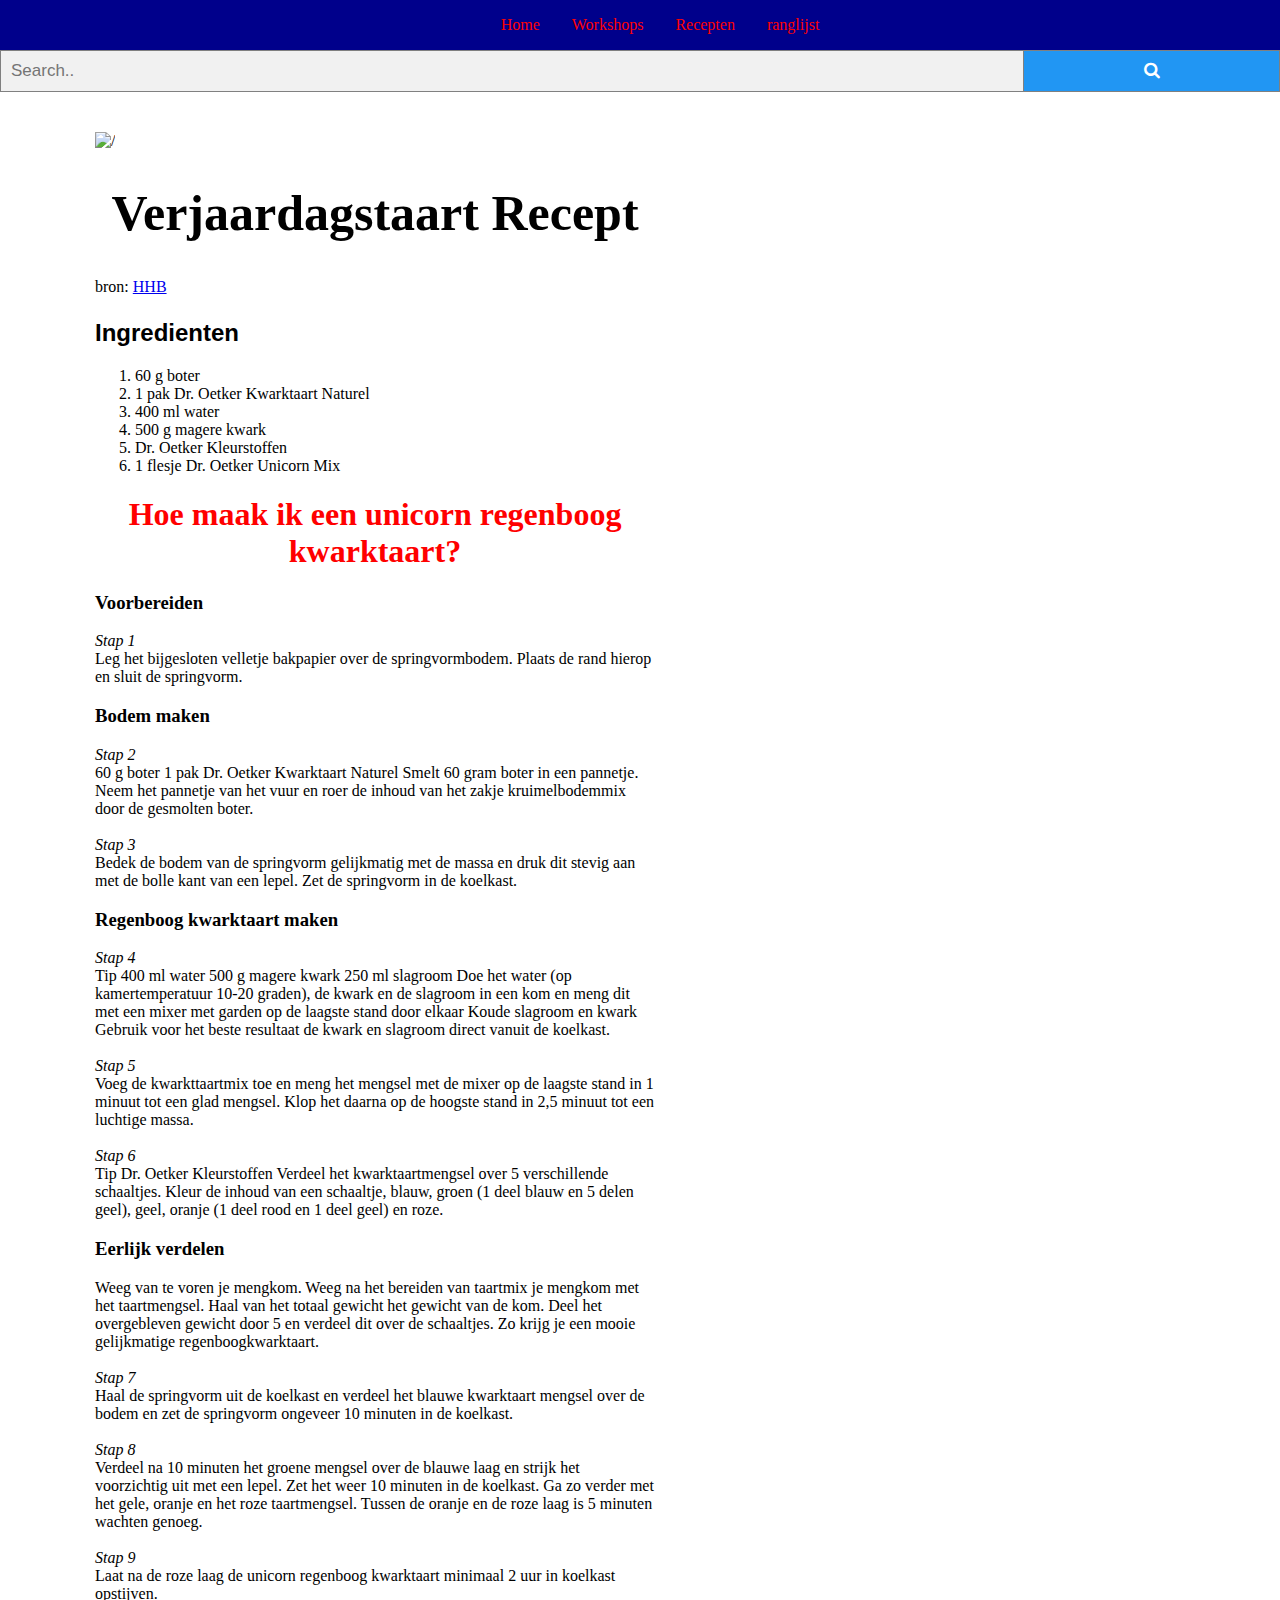
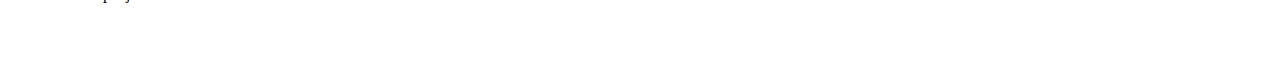
==== recepten.html @ 60754812 "Add files via upload" ====
<!DOCTYPE html>
<html lang="en">
<head>
    <meta charset="UTF-8">
    <title>Heel Holland Bakt</title>

    <link rel="stylesheet" type="text/css" href="style.css">
    <link href="https://fonts.googleapis.com/css?family=Lobster&display=swap" rel="stylesheet">

</head>
<body>


<ul class="navigation">                        <!-- menu -->
  <li><a href="index.html">Home</a></li>
  <li><a href="#">Workshops</a></li>
  <li><a href="recepten.html">Recepten</a></li>
  <li><a href="#">ranglijst</a></li>
</ul>

<!-- Load icon library -->
<link rel="stylesheet" href="https://cdnjs.cloudflare.com/ajax/libs/font-awesome/4.7.0/css/font-awesome.min.css">

<!-- The form -->
<form class="example" action="action_page.php">
  <input type="text" placeholder="Search.." name="search">
  <button type="submit"><i class="fa fa-search"></i></button>
</form>




    <section class="algemeen-section">                                                      <!-- section > article -->

        <article class="algemeen-container">
           <img src="images/taart1.jpeg" alt="/" class="algemeenimg"/>
           <h1 class="receptenheader">Verjaardagstaart Recept </h1>
           <p>bron: <a href="https://bakken.nl/recept/unicorn-regenboogkwarktaart">HHB</a></p>
        </article>

       <h2> Ingredienten</h2>
        <p>
         <ol class="receptenlist">
         <li>60 g boter </li>
         <li>1 pak Dr. Oetker Kwarktaart Naturel</li>
         <li>400 ml water </li>
         <li>500 g magere kwark </li>
         <li>Dr. Oetker Kleurstoffen </li>
         <li>1 flesje Dr. Oetker Unicorn Mix </li>

         </ol>
        </p>

        <p>
            <h1>Hoe maak ik een unicorn regenboog kwarktaart?</h1>
<h3>Voorbereiden</h3>
<em>Stap 1</em><br>
Leg het bijgesloten velletje bakpapier over de springvormbodem. Plaats de rand hierop en sluit de springvorm.

<h3>Bodem maken</h3>
<em>Stap 2</em> <br>
60 g boter

1 pak Dr. Oetker Kwarktaart Naturel

Smelt 60 gram boter in een pannetje. Neem het pannetje van het vuur en roer de inhoud van het zakje kruimelbodemmix door de gesmolten boter. <br>
<br>

<em>Stap 3</em> <br>
Bedek de bodem van de springvorm gelijkmatig met de massa en druk dit stevig aan met de bolle kant van een lepel. Zet de springvorm in de koelkast.

<h3>Regenboog kwarktaart maken</h3>
<em>Stap 4</em> <br>
Tip
400 ml water

500 g magere kwark

250 ml slagroom

Doe het water (op kamertemperatuur 10-20 graden), de kwark en de slagroom in een kom en meng dit met een mixer met garden op de laagste stand door elkaar

Koude slagroom en kwark
Gebruik voor het beste resultaat de kwark en slagroom direct vanuit de koelkast. <br>
<br>

<em>Stap 5</em> <br>
Voeg de kwarkttaartmix toe en meng het mengsel met de mixer op de laagste stand in 1 minuut tot een glad mengsel. Klop het daarna op de hoogste stand in 2,5 minuut tot een luchtige massa. <br>
<br>

<em>Stap 6</em> <br>
Tip
Dr. Oetker Kleurstoffen

Verdeel het kwarktaartmengsel over 5 verschillende schaaltjes. Kleur de inhoud van een schaaltje, blauw, groen (1 deel blauw en 5 delen geel), geel, oranje (1 deel rood en 1 deel geel) en roze.

<h3>Eerlijk verdelen</h3>
Weeg van te voren je mengkom. Weeg na het bereiden van taartmix je mengkom met het taartmengsel. Haal van het totaal gewicht het gewicht van de kom. Deel het overgebleven gewicht door 5 en verdeel dit over de schaaltjes. Zo krijg je een mooie gelijkmatige regenboogkwarktaart. <br>
<br>

<em>Stap 7</em> <br>
Haal de springvorm uit de koelkast en verdeel het blauwe kwarktaart mengsel over de bodem en zet de springvorm ongeveer 10 minuten in de koelkast. <br>
<br>


<em>Stap 8</em> <br>
Verdeel na 10 minuten het groene mengsel over de blauwe laag en strijk het voorzichtig uit met een lepel. Zet het weer 10 minuten in de koelkast. Ga zo verder met het gele, oranje en het roze taartmengsel. Tussen de oranje en de roze laag is 5 minuten wachten genoeg. <br>
<br>

<em>Stap 9</em><br>
Laat na de roze laag de unicorn regenboog kwarktaart minimaal 2 uur in koelkast opstijven.
        </p>

        <article class="algemeen-container">


            <p> </p>



    </body>
---- style.css ----
body {
    background-image: url("/Website/images/Achtergrondplaat.jpg");
}



* {
  box-sizing: border-box;
}

/* Style the search field */
form.example input[type=text] {
  padding: 10px;
  font-size: 17px;
  border: 1px solid grey;
  float: left;
  width: 80%;
  background: #f1f1f1;
}

/* Style the submit button */
form.example button {
  float: left;
  width: 20%;
  padding: 10px;
  background: #2196F3;
  color: white;
  font-size: 17px;
  border: 1px solid grey;
  border-left: none; /* Prevent double borders */
  cursor: pointer;
}

form.example button:hover {
  background: #0b7dda;
}

/* Clear floats */
form.example::after {
  content: "";
  clear: both;
  display: table;
}

/*--------------------------------------- */


.receptenheader {
    font-size: 50px;
    color: BLack;
    text-align: center
}

.titel {
    font-size: 40px;
    text-align: center;
    color: blue;
    background: white;
    font-family: 'Lobster', cursive;

}

.red {
    color: red;
}

.white {
    color: darkgray
}

.blue {
    color: blue;
}
.hi {
    background-color: white;
        font-family: 'Lobster', cursive;
    color: red;


}

body {
  margin:0px;
  padding:0px;

}

.intro {
    font-size: 40px;
    text-align: center;
    background:white;
    font-family: 'Oswald', sans-serif;


}

.navigation {
  list-style: none;
  margin: 0;

  background: lightgrey;

  display: -webkit-box;
  display: -moz-box;
  display: -ms-flexbox;
  display: -webkit-flex;
  display: flex;

  -webkit-flex-flow: row wrap;
  justify-content: center;

    background-color:darkblue;          /* achtergrond kleur van navigatie */
    font-family: 'Indie Flower', cursive;


}

.navigation a {
  text-decoration: none;
  display: block;
  padding: 1em;
  color: red;
}

.navigation a:hover {
  background: red ;
  color: white;
  -webkit-transition: all 0.3s ease-in-out;
  -moz-transition: all 0.3s ease-in-out;
  -o-transition: all 0.3s ease-in-out;
  -ms-transition: all 0.3s ease-in-out;
  transition: all 0.3s ease-in-out
}

h1 {
    color: red;
    text-align: center;
}

.introductie {
    text-align: center;
    font-size: 40px;
    color: blue;
    background-color: white;
    font-family: sans-serif;

}


li a:hover {
    color:red;
    -webkit-transition: all 0.3s ease-in-out;     /* chome, safari, opera, IOS */
    -moz-transition:all 0.3s ease-in-out;         /* Firefox */
    -o-transition:all 0.3s ease-in-out;           /* oudere versies */
    -ms-transition: all 0.3s ease-in-out;         /* explorer, edge */
}

index.html {
    background-image: url("../images/Achtergrondplaat.jpg") no-repeat center center fixed;   /* geen herhaling, centeren width, centeren height, vaste positie */
    -webkit-background-size: cover;
    -moz-background-size: cover;
    -o-background-size: cover;
    background-size: cover;
}



.logo {
    position:fixed;                     /* positie is fixed op de onderstaande hoogstes/breedtes */
    bottom:0px;
    left:0px;
    font-size:10px;
    padding:0px 0px 40px 40px;

}

/* ----------------- Taarten ---------------- */

.flex-container-taarten {
  display: flex;                 /* voor het maken van een reponsive site */
  flex-wrap:wrap;                /* verdeeld over meerdere rij */
  justify-content: center;       /* zal altijd gecentreerd zijn op de pagina */
}

.flex-container-taarten > section {    /* opmaak van de section */
  background-color: #f1f1f1;
  width:400px;
  height:500px;
  margin: 10px;
  text-align: center;
}

.flex-container-taarten img {           /* opmaak van de image */
    width:400px;
    height:500px;
    display:block;
}

                                        /* text hover */

.taarten-container {
  position: relative;
  margin:30px;
}

.taarten-container .overlay {           /* overlay effect */
  position: absolute;
  top: 0;
  bottom: 0;
  left: 0;
  right: 0;
  height: 100%;
  width: 100%;
  opacity: 0;
  transition: .5s ease-in-out;
  background-color: black;
}

.taarten-container:hover .overlay {     /* overlay effect*/
  opacity: 0.8;
}

.taarten-container .text {              /* text positie kleur, font en dat het op elke browser laad */
  color: white;
  font-size: 20px;
  position: absolute;
  top: 50%;
  left: 50%;
  -webkit-transform: translate(-50%, -50%);
  -ms-transform: translate(-50%, -50%);
  transform: translate(-50%, -50%);
  text-align: center;
  font-family: "Arial Black", Gadget, sans-serif;
}


.algemeen-section, .algemeen-section {
  margin-left:55px;
  width:50%;
  background-color:white;
  padding:40px;

}

h2 {
  font-family: "Arial Black", Gadget, sans-serif;          /* fonts */
}

strong {
    font-family: "Arial Black", Gadget, sans-serif;
}


/* ----------------- interview ---------------- */


.algemeen-section p {                                     /* hoogte tussen lijnen */
  line-height: 1.5;
}

.algemeenimg  {                                           /* breedte interview img */
  width:100%;
  display; flex;
  justify-content: center;
}


/*
@media all and (max-width: 800px) {
  .navigation {
    justify-content: space-around;
  }
}

@media all and (max-width: 600px) {
  .navigation {
    -webkit-flex-flow: column wrap;
    flex-flow: column wrap;
    padding: 0;
  }

  .navigation a {
    text-align: center;
    padding: 10px;
    border-top: 1px solid rgba(255,255,255,0.3);
    border-bottom: 1px solid rgba(0,0,0,0.1);
  }


  .navigation li:last-of-type a {
    border-bottom: none;
  }
}

*/
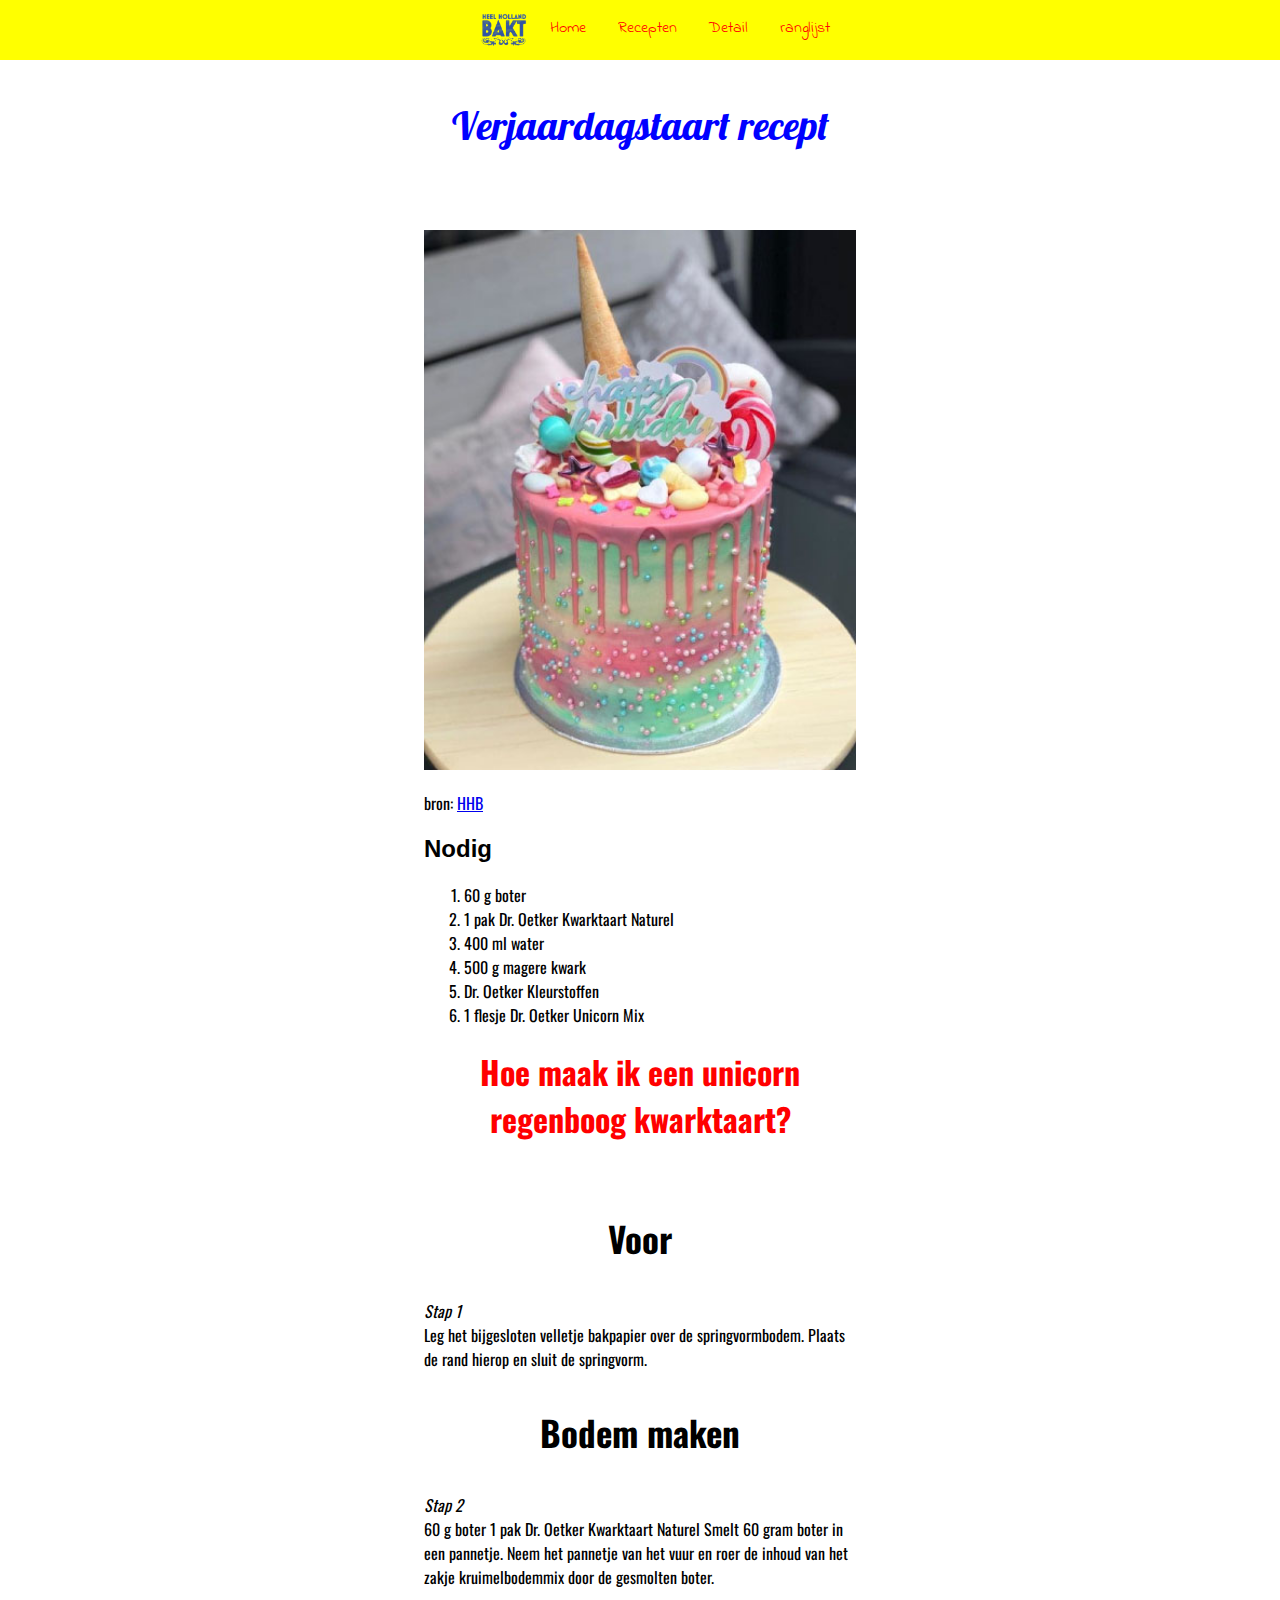
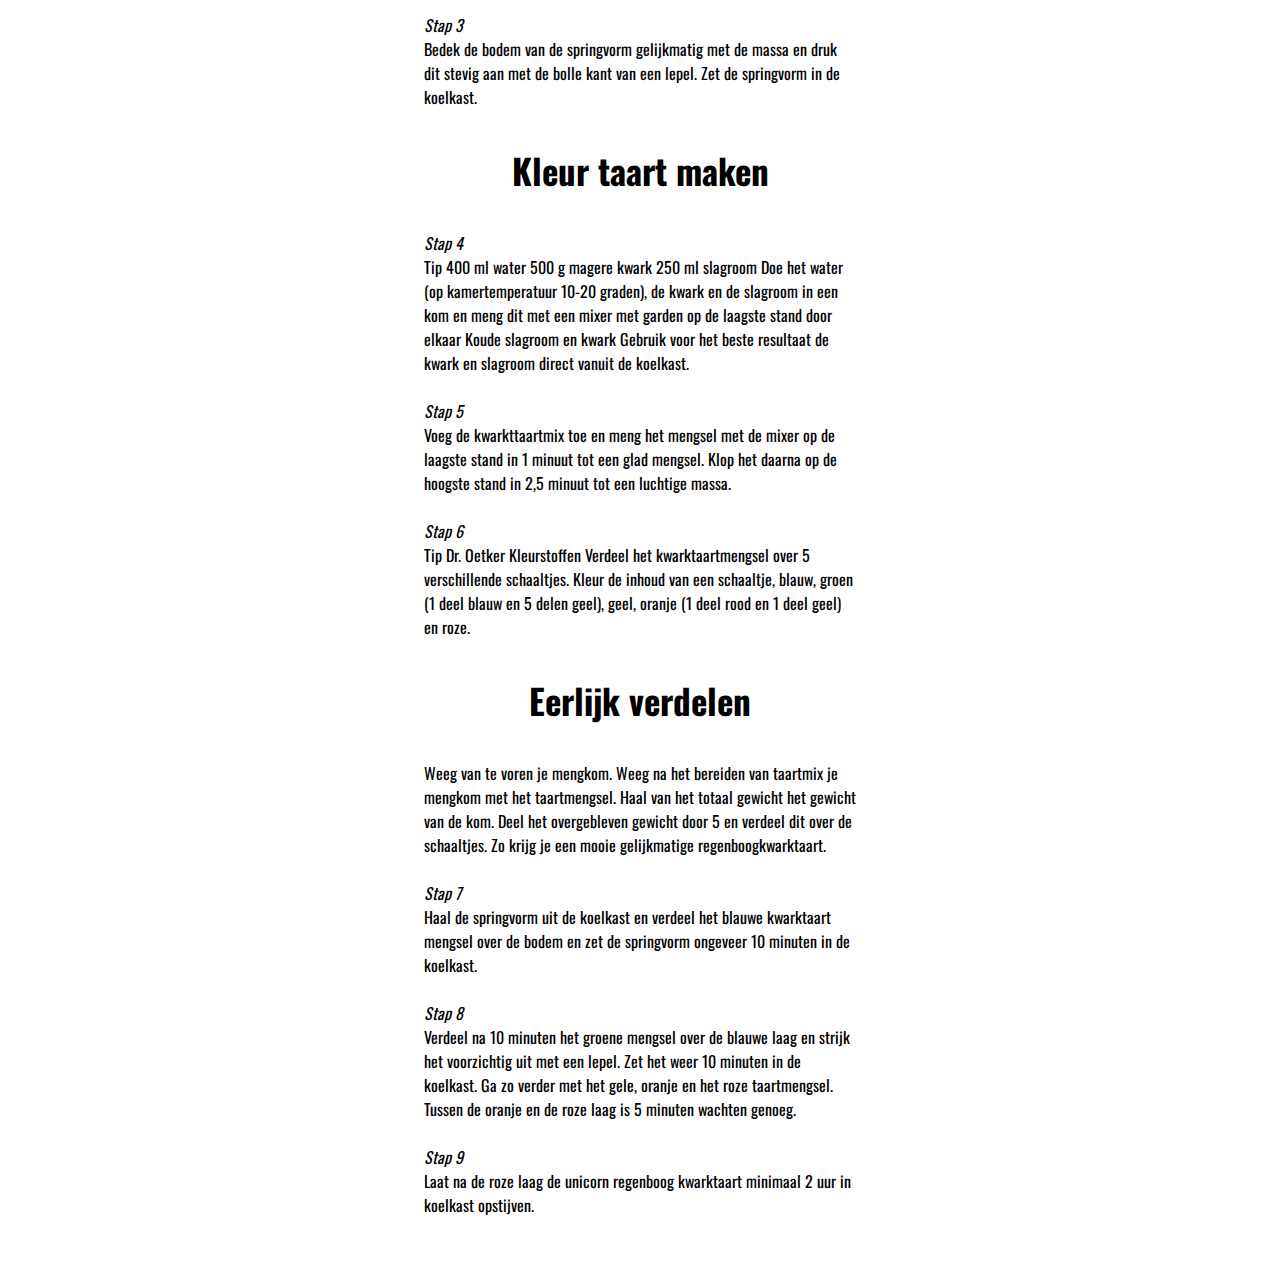
==== commit 28289be3: "Add files via upload" ====
--- a/recepten.html
+++ b/recepten.html
@@ -1,121 +1,116 @@
 <!DOCTYPE html>
 <html lang="en">
+
 <head>
     <meta charset="UTF-8">
     <title>Heel Holland Bakt</title>
 
+
     <link rel="stylesheet" type="text/css" href="style.css">
     <link href="https://fonts.googleapis.com/css?family=Lobster&display=swap" rel="stylesheet">
+    <link href="https://fonts.googleapis.com/css?family=Indie+Flower&display=swap" rel="stylesheet">
+    <link href="https://fonts.googleapis.com/css?family=Oswald&display=swap" rel="stylesheet">
 
 </head>
+
 <body>
 
 
-<ul class="navigation">                        <!-- menu -->
-  <li><a href="index.html">Home</a></li>
-  <li><a href="#">Workshops</a></li>
-  <li><a href="recepten.html">Recepten</a></li>
-  <li><a href="#">ranglijst</a></li>
-</ul>
+    <ul class="navigation">
+        <!-- menu -->
+        <img class="logoheader" src="images/hhblogo.png" height="60" alt="" />
+        <li><a href="index.html">Home</a></li>
+        <li><a href="workshop.html">Recepten</a></li>
+        <li><a href="recepten.html">Detail</a></li>
+        <li><a href="#">ranglijst</a></li>
+    </ul>
 
-<!-- Load icon library -->
-<link rel="stylesheet" href="https://cdnjs.cloudflare.com/ajax/libs/font-awesome/4.7.0/css/font-awesome.min.css">
 
-<!-- The form -->
-<form class="example" action="action_page.php">
-  <input type="text" placeholder="Search.." name="search">
-  <button type="submit"><i class="fa fa-search"></i></button>
-</form>
+    <p class="titel"> Verjaardagstaart recept </p>
 
 
 
-
-    <section class="algemeen-section">                                                      <!-- section > article -->
+    <section class="algemeen-section">
+        <!-- section > article -->
 
         <article class="algemeen-container">
-           <img src="images/taart1.jpeg" alt="/" class="algemeenimg"/>
-           <h1 class="receptenheader">Verjaardagstaart Recept </h1>
-           <p>bron: <a href="https://bakken.nl/recept/unicorn-regenboogkwarktaart">HHB</a></p>
+            <div>
+                <img src="images/taart1.jpeg" alt="/" class="algemeenimg" />
+            </div>
+            <p>bron: <a href="https://bakken.nl/recept/unicorn-regenboogkwarktaart">HHB</a></p>
         </article>
 
-       <h2> Ingredienten</h2>
-        <p>
-         <ol class="receptenlist">
-         <li>60 g boter </li>
-         <li>1 pak Dr. Oetker Kwarktaart Naturel</li>
-         <li>400 ml water </li>
-         <li>500 g magere kwark </li>
-         <li>Dr. Oetker Kleurstoffen </li>
-         <li>1 flesje Dr. Oetker Unicorn Mix </li>
+        <h2> Nodig </h2>
+        <ol class="receptenlist">
+            <li>60 g boter </li>
+            <li>1 pak Dr. Oetker Kwarktaart Naturel</li>
+            <li>400 ml water </li>
+            <li>500 g magere kwark </li>
+            <li>Dr. Oetker Kleurstoffen </li>
+            <li>1 flesje Dr. Oetker Unicorn Mix </li>
 
-         </ol>
-        </p>
-
-        <p>
-            <h1>Hoe maak ik een unicorn regenboog kwarktaart?</h1>
-<h3>Voorbereiden</h3>
-<em>Stap 1</em><br>
-Leg het bijgesloten velletje bakpapier over de springvormbodem. Plaats de rand hierop en sluit de springvorm.
-
-<h3>Bodem maken</h3>
-<em>Stap 2</em> <br>
-60 g boter
-
-1 pak Dr. Oetker Kwarktaart Naturel
-
-Smelt 60 gram boter in een pannetje. Neem het pannetje van het vuur en roer de inhoud van het zakje kruimelbodemmix door de gesmolten boter. <br>
-<br>
-
-<em>Stap 3</em> <br>
-Bedek de bodem van de springvorm gelijkmatig met de massa en druk dit stevig aan met de bolle kant van een lepel. Zet de springvorm in de koelkast.
-
-<h3>Regenboog kwarktaart maken</h3>
-<em>Stap 4</em> <br>
-Tip
-400 ml water
-
-500 g magere kwark
-
-250 ml slagroom
-
-Doe het water (op kamertemperatuur 10-20 graden), de kwark en de slagroom in een kom en meng dit met een mixer met garden op de laagste stand door elkaar
-
-Koude slagroom en kwark
-Gebruik voor het beste resultaat de kwark en slagroom direct vanuit de koelkast. <br>
-<br>
-
-<em>Stap 5</em> <br>
-Voeg de kwarkttaartmix toe en meng het mengsel met de mixer op de laagste stand in 1 minuut tot een glad mengsel. Klop het daarna op de hoogste stand in 2,5 minuut tot een luchtige massa. <br>
-<br>
-
-<em>Stap 6</em> <br>
-Tip
-Dr. Oetker Kleurstoffen
-
-Verdeel het kwarktaartmengsel over 5 verschillende schaaltjes. Kleur de inhoud van een schaaltje, blauw, groen (1 deel blauw en 5 delen geel), geel, oranje (1 deel rood en 1 deel geel) en roze.
-
-<h3>Eerlijk verdelen</h3>
-Weeg van te voren je mengkom. Weeg na het bereiden van taartmix je mengkom met het taartmengsel. Haal van het totaal gewicht het gewicht van de kom. Deel het overgebleven gewicht door 5 en verdeel dit over de schaaltjes. Zo krijg je een mooie gelijkmatige regenboogkwarktaart. <br>
-<br>
-
-<em>Stap 7</em> <br>
-Haal de springvorm uit de koelkast en verdeel het blauwe kwarktaart mengsel over de bodem en zet de springvorm ongeveer 10 minuten in de koelkast. <br>
-<br>
+        </ol>
 
 
-<em>Stap 8</em> <br>
-Verdeel na 10 minuten het groene mengsel over de blauwe laag en strijk het voorzichtig uit met een lepel. Zet het weer 10 minuten in de koelkast. Ga zo verder met het gele, oranje en het roze taartmengsel. Tussen de oranje en de roze laag is 5 minuten wachten genoeg. <br>
-<br>
+        <h1>Hoe maak ik een unicorn regenboog kwarktaart?</h1>
+        <h3>Voor</h3>
+        <em>Stap 1</em><br>
+        Leg het bijgesloten velletje bakpapier over de springvormbodem. Plaats de rand hierop en sluit de springvorm.
 
-<em>Stap 9</em><br>
-Laat na de roze laag de unicorn regenboog kwarktaart minimaal 2 uur in koelkast opstijven.
-        </p>
+        <h3>Bodem maken</h3>
+        <em>Stap 2</em> <br>
+        60 g boter
 
-        <article class="algemeen-container">
+        1 pak Dr. Oetker Kwarktaart Naturel
+
+        Smelt 60 gram boter in een pannetje. Neem het pannetje van het vuur en roer de inhoud van het zakje kruimelbodemmix door de gesmolten boter. <br>
+        <br>
+
+        <em>Stap 3</em> <br>
+        Bedek de bodem van de springvorm gelijkmatig met de massa en druk dit stevig aan met de bolle kant van een lepel. Zet de springvorm in de koelkast.
+
+        <h3>Kleur taart maken</h3>
+        <em>Stap 4</em> <br>
+        Tip
+        400 ml water
+
+        500 g magere kwark
+
+        250 ml slagroom
+
+        Doe het water (op kamertemperatuur 10-20 graden), de kwark en de slagroom in een kom en meng dit met een mixer met garden op de laagste stand door elkaar
+
+        Koude slagroom en kwark
+        Gebruik voor het beste resultaat de kwark en slagroom direct vanuit de koelkast. <br>
+        <br>
+
+        <em>Stap 5</em> <br>
+        Voeg de kwarkttaartmix toe en meng het mengsel met de mixer op de laagste stand in 1 minuut tot een glad mengsel. Klop het daarna op de hoogste stand in 2,5 minuut tot een luchtige massa. <br>
+        <br>
+
+        <em>Stap 6</em> <br>
+        Tip
+        Dr. Oetker Kleurstoffen
+
+        Verdeel het kwarktaartmengsel over 5 verschillende schaaltjes. Kleur de inhoud van een schaaltje, blauw, groen (1 deel blauw en 5 delen geel), geel, oranje (1 deel rood en 1 deel geel) en roze.
+
+        <h3>Eerlijk verdelen</h3>
+        Weeg van te voren je mengkom. Weeg na het bereiden van taartmix je mengkom met het taartmengsel. Haal van het totaal gewicht het gewicht van de kom. Deel het overgebleven gewicht door 5 en verdeel dit over de schaaltjes. Zo krijg je een mooie gelijkmatige regenboogkwarktaart. <br>
+        <br>
+
+        <em>Stap 7</em> <br>
+        Haal de springvorm uit de koelkast en verdeel het blauwe kwarktaart mengsel over de bodem en zet de springvorm ongeveer 10 minuten in de koelkast. <br>
+        <br>
 
 
-            <p> </p>
+        <em>Stap 8</em> <br>
+        Verdeel na 10 minuten het groene mengsel over de blauwe laag en strijk het voorzichtig uit met een lepel. Zet het weer 10 minuten in de koelkast. Ga zo verder met het gele, oranje en het roze taartmengsel. Tussen de oranje en de roze laag is 5 minuten wachten genoeg. <br>
+        <br>
+
+        <em>Stap 9</em><br>
+        Laat na de roze laag de unicorn regenboog kwarktaart minimaal 2 uur in koelkast opstijven.
 
 
+            </section>
 
     </body>
--- a/style.css
+++ b/style.css
@@ -1,55 +1,22 @@
-body {
+/*--------------------------------------- bovenkant pagina en opmaak */
+
+body
+
+/*:hover */
+    {
     background-image: url("/Website/images/Achtergrondplaat.jpg");
-}
-
-
+    transform: rotate(720deg);
+    /* source https://codepen.io/CodeXYZ/pen/xbdxyO */
+    transition: all 2s ease-in-out;
+    font-family: 'Oswald', sans-serif;
+}
 
 * {
-  box-sizing: border-box;
-}
-
-/* Style the search field */
-form.example input[type=text] {
-  padding: 10px;
-  font-size: 17px;
-  border: 1px solid grey;
-  float: left;
-  width: 80%;
-  background: #f1f1f1;
-}
-
-/* Style the submit button */
-form.example button {
-  float: left;
-  width: 20%;
-  padding: 10px;
-  background: #2196F3;
-  color: white;
-  font-size: 17px;
-  border: 1px solid grey;
-  border-left: none; /* Prevent double borders */
-  cursor: pointer;
-}
-
-form.example button:hover {
-  background: #0b7dda;
-}
-
-/* Clear floats */
-form.example::after {
-  content: "";
-  clear: both;
-  display: table;
-}
-
-/*--------------------------------------- */
-
-
-.receptenheader {
-    font-size: 50px;
-    color: BLack;
-    text-align: center
-}
+    box-sizing: border-box;
+}
+
+/* kop hoofdpagina */
+/* tussentitels pagina's css */
 
 .titel {
     font-size: 40px;
@@ -60,190 +27,232 @@
 
 }
 
+/* titel hoofdpagina font kleuren */
 .red {
-    color: red;
+    color: purple;
 }
 
 .white {
-    color: darkgray
+    color: black;
 }
 
 .blue {
     color: blue;
-}
-.hi {
-    background-color: white;
-        font-family: 'Lobster', cursive;
+    text-align: center;
+}
+
+.titelh {
+    font-family: 'Lobster', cursive;
     color: red;
-
-
-}
+    text-align: center;
+    margin-left: 65px;
+    margin-top: 50px;
+}
+
+/* */
 
 body {
-  margin:0px;
-  padding:0px;
-
-}
+    margin: 0px;
+    padding: 0px;
+
+}
+
+/* titel hoofdpagina css */
 
 .intro {
     font-size: 40px;
     text-align: center;
-    background:white;
     font-family: 'Oswald', sans-serif;
 
-
-}
-
-.navigation {
-  list-style: none;
-  margin: 0;
-
-  background: lightgrey;
-
-  display: -webkit-box;
-  display: -moz-box;
-  display: -ms-flexbox;
-  display: -webkit-flex;
-  display: flex;
-
-  -webkit-flex-flow: row wrap;
-  justify-content: center;
-
-    background-color:darkblue;          /* achtergrond kleur van navigatie */
-    font-family: 'Indie Flower', cursive;
-
-
-}
-
-.navigation a {
-  text-decoration: none;
-  display: block;
-  padding: 1em;
-  color: red;
-}
-
-.navigation a:hover {
-  background: red ;
-  color: white;
-  -webkit-transition: all 0.3s ease-in-out;
-  -moz-transition: all 0.3s ease-in-out;
-  -o-transition: all 0.3s ease-in-out;
-  -ms-transition: all 0.3s ease-in-out;
-  transition: all 0.3s ease-in-out
 }
 
 h1 {
     color: red;
     text-align: center;
+    margin-bottom: 70px;
 }
 
 .introductie {
     text-align: center;
     font-size: 40px;
     color: blue;
+    background-color: rgba(255, 255, 255, 0.3);
+    font-family: sans-serif;
+
+}
+
+/* navigatie bar website */
+
+.navigation {
+    list-style: none;
+    margin: 0;
+    background: lightgrey;
+    display: flex;
+    justify-content: center;
+
+    background-color: yellow;
+    /* achtergrond kleur van navigatie */
+    font-family: 'Indie Flower', cursive;
+
+}
+
+.logoheader {
+    align-self: flex-start;
+
+}
+
+.navigation a {
+    text-decoration: none;
+    display: block;
+    padding: 1em;
+    color: red;
+}
+
+.navigation a:hover {
+    background: red;
+    color: white;
+    font-size: 20px;
+    transition: all 0.3s ease-in-out
+}
+
+.acitve {
+    color: red;
+}
+
+
+
+li a:hover {
+    color: red;
+}
+
+index.html {
+    background-image: url("../images/Achtergrondplaat.jpg") no-repeat center center fixed;
+    /* geen herhaling, centeren width, centeren height, vaste positie */
+    background-size: cover;
+}
+
+
+/* ----------------- Taarten ---------------- */
+
+.flex-container-taarten {
+    display: flex;
+    /* voor het maken van een reponsive site */
+    flex-wrap: wrap;
+    /* verdeeld over meerdere rij */
+    justify-content: center;
+    /* zal altijd gecentreerd zijn op de pagina */
+    margin-left: 50px;
+}
+
+.flex-container-taarten > section {
+    /* opmaak van de section */
+    background-color: #f1f1f1;
+    width: 400px;
+    height: 500px;
+    margin: 10px;
+    text-align: center;
+}
+
+.flex-container-taarten img {
+    /* opmaak van de image */
+    width: 400px;
+    height: 500px;
+    display: block;
+}
+
+/* text hover */
+.taarten-container {
+    position: relative;
+    margin: 30px;
+}
+
+.taarten-container .overlay {
+    /* overlay effect */
+    position: absolute;
+    top: 0;
+    bottom: 0;
+    left: 0;
+    right: 0;
+    height: 100%;
+    width: 100%;
+    opacity: 0;
+    transition: .5s ease-in-out;
+    background-color: black;
+    box-shadow: 0.3em 0.3em;
+}
+
+.taarten-container:hover .overlay {
+    /* overlay effect*/
+    opacity: 0.8;
+}
+
+.taarten-container .text {
+    /* text positie kleur, font en dat het op elke browser laad */
+    color: white;
+    font-size: 20px;
+    position: absolute;
+    top: 50%;
+    left: 50%;
+    transform: translate(-50%, -50%);
+    text-align: center;
+    font-family: "Arial Black", Gadget, sans-serif;
+}
+
+/* 2de taarten container voor javascript */
+
+/* text hover */
+.taarten-container2 {
+    position: relative;
+    margin: 30px;
+    opacity: 1;
+}
+
+.taarten-container2 .overlay {
+    /* overlay effect */
+    position: absolute;
+    top: 0;
+    bottom: 0;
+    left: 0;
+    right: 0;
+    height: 100%;
+    width: 100%;
+    opacity: 0;
+    transition: .5s ease-in-out;
+    background-color: black;
+    box-shadow: 0.3em 0.3em;
+}
+
+.taarten-container2:hover .overlay {
+    /* overlay effect*/
+    opacity: 0.8;
+}
+
+.taarten-container2 .text {
+    /* text positie kleur, font en dat het op elke browser laad */
+    color: white;
+    font-size: 20px;
+    position: absolute;
+    top: 50%;
+    left: 50%;
+    transform: translate(-50%, -50%);
+    text-align: center;
+    font-family: "Arial Black", Gadget, sans-serif;
+}
+
+/* opmaak tekst artikels */
+
+.algemeen-section {
+    margin: auto;
+    width: 40%;
     background-color: white;
-    font-family: sans-serif;
-
-}
-
-
-li a:hover {
-    color:red;
-    -webkit-transition: all 0.3s ease-in-out;     /* chome, safari, opera, IOS */
-    -moz-transition:all 0.3s ease-in-out;         /* Firefox */
-    -o-transition:all 0.3s ease-in-out;           /* oudere versies */
-    -ms-transition: all 0.3s ease-in-out;         /* explorer, edge */
-}
-
-index.html {
-    background-image: url("../images/Achtergrondplaat.jpg") no-repeat center center fixed;   /* geen herhaling, centeren width, centeren height, vaste positie */
-    -webkit-background-size: cover;
-    -moz-background-size: cover;
-    -o-background-size: cover;
-    background-size: cover;
-}
-
-
-
-.logo {
-    position:fixed;                     /* positie is fixed op de onderstaande hoogstes/breedtes */
-    bottom:0px;
-    left:0px;
-    font-size:10px;
-    padding:0px 0px 40px 40px;
-
-}
-
-/* ----------------- Taarten ---------------- */
-
-.flex-container-taarten {
-  display: flex;                 /* voor het maken van een reponsive site */
-  flex-wrap:wrap;                /* verdeeld over meerdere rij */
-  justify-content: center;       /* zal altijd gecentreerd zijn op de pagina */
-}
-
-.flex-container-taarten > section {    /* opmaak van de section */
-  background-color: #f1f1f1;
-  width:400px;
-  height:500px;
-  margin: 10px;
-  text-align: center;
-}
-
-.flex-container-taarten img {           /* opmaak van de image */
-    width:400px;
-    height:500px;
-    display:block;
-}
-
-                                        /* text hover */
-
-.taarten-container {
-  position: relative;
-  margin:30px;
-}
-
-.taarten-container .overlay {           /* overlay effect */
-  position: absolute;
-  top: 0;
-  bottom: 0;
-  left: 0;
-  right: 0;
-  height: 100%;
-  width: 100%;
-  opacity: 0;
-  transition: .5s ease-in-out;
-  background-color: black;
-}
-
-.taarten-container:hover .overlay {     /* overlay effect*/
-  opacity: 0.8;
-}
-
-.taarten-container .text {              /* text positie kleur, font en dat het op elke browser laad */
-  color: white;
-  font-size: 20px;
-  position: absolute;
-  top: 50%;
-  left: 50%;
-  -webkit-transform: translate(-50%, -50%);
-  -ms-transform: translate(-50%, -50%);
-  transform: translate(-50%, -50%);
-  text-align: center;
-  font-family: "Arial Black", Gadget, sans-serif;
-}
-
-
-.algemeen-section, .algemeen-section {
-  margin-left:55px;
-  width:50%;
-  background-color:white;
-  padding:40px;
-
+    padding: 40px;
+    margin-top: 20px;
+    margin-bottom: 20px;
 }
 
 h2 {
-  font-family: "Arial Black", Gadget, sans-serif;          /* fonts */
+    font-family: "Arial Black", Gadget, sans-serif;
+    /* fonts */
 }
 
 strong {
@@ -251,45 +260,227 @@
 }
 
 
-/* ----------------- interview ---------------- */
-
-
-.algemeen-section p {                                     /* hoogte tussen lijnen */
-  line-height: 1.5;
-}
-
-.algemeenimg  {                                           /* breedte interview img */
-  width:100%;
-  display; flex;
-  justify-content: center;
-}
-
-
-/*
-@media all and (max-width: 800px) {
-  .navigation {
-    justify-content: space-around;
-  }
-}
-
-@media all and (max-width: 600px) {
-  .navigation {
-    -webkit-flex-flow: column wrap;
-    flex-flow: column wrap;
-    padding: 0;
-  }
-
-  .navigation a {
-    text-align: center;
+.algemeen-section p {
+    /* hoogte tussen lijnen */
+    line-height: 1.5;
+}
+
+.algemeen-section .algemeenimg {
+    width: 100%;
+    height: 100%
+}
+
+.algemeenimg:hover {
+    opacity: 0.8;
+    background: black;
+
+}
+
+/* recepten pagina grid css source: https://css-tricks.com/snippets/css/complete-guide-grid/ */
+
+.grid-container {
+    margin-left: 50px;
+    margin-bottom: 100px;
+    background-size: cover;
+    padding: 10px 10px;
+    display: grid;
+    align-items: center;
+    grid-template-columns: repeat(auto-fit, minmax(420px, 4fr));
+    /* https://css-tricks.com/look-ma-no-media-queries-responsive-layouts-using-css-grid/ */
+    grid-row-gap: 100px;
+}
+
+.grid-item {
+    height: 250px;
+    transition: .5s ease-in-out;
+    width: 400px;
+    box-sizing: border-box;
+}
+
+/* tekstopmaak recepten pagina */
+
+.receptentekst {
+    width: 400px;
+    text-align: center;
+    background: rgba(255, 255, 255, 0.7);
+    font-size: 25px;
+    font-family: 'Oswald', sans-serif;
+    border-style: dotted;
+}
+
+.receptentekst:hover {
+    color: hotpink;
+    border-style: double;
+}
+
+.receptenbutton {
+    display;
+    flex;
+    align-self: center;
+}
+
+
+.grid-item:hover {
+    opacity: 0.8;
+    transition: .5s ease-in-out;
+    background-color: purple;
+    border-style: double;
+
+
+}
+
+.grid-item img {
+    height: 250px;
+    width: 400px;
+    box-sizing: border-box;
+    border-style: dotted;
+    color: blueviolet;
+}
+
+/* Searchbar recepten */
+
+.show-search {
+    background: Green;
+}
+
+
+.zoeken {
+    display: flex;
+    justify-content: center;
+    margin-top: 40px;
+    margin-bottom: 40px;
+
+}
+
+.zoek {
+    border-style: dotted;
+    color: hotpink;
+}
+
+.zoekveld {
+    height: 40px;
+    font-size: 20px;
+    width: 400px;
+}
+
+.zoek:hover {
+    border-style: dashed;
+    color: crimson;
+}
+
+/* dropdown recepten */
+
+.receptendd {
+    display: flex;
+    justify-content: center;
+    margin: 75px;
+
+}
+
+.receptenddtekst {
+    width: 300px;
+    height: 40px;
+    border-style: dotted;
+    color: hotpink;
+    font-size: 22px;
+    text-align: center;
+}
+
+.receptenddtekst:hover {
+    border-style: dashed;
+    color: crimson;
+}
+
+
+/* formulier css */
+
+
+.form {
+    text-align: center;
+    display: flex;
+    height: 600px;
+    background-color: hotpink;
+    justify-content: center;
+    align-self: flex-start;
+    box-shadow: 0.2em 0.2em;
+    box-sizing: border-box;
+
+
+}
+
+
+form {
+    width: 2000px;
+    height: 500px;
+    margin: auto;
+
+}
+
+input {
+    width: 40%;
+    height: 2em;
+
+}
+
+
+legend {
     padding: 10px;
-    border-top: 1px solid rgba(255,255,255,0.3);
-    border-bottom: 1px solid rgba(0,0,0,0.1);
-  }
-
-
-  .navigation li:last-of-type a {
-    border-bottom: none;
-  }
-}
-
-*/
+    display: flex;
+    justify-content: center;
+}
+
+
+/* koptekst form */
+h3 {
+    font-size: 35px;
+    text-align: center;
+}
+
+h3:hover {
+    font-family: 'Lobster', cursive;
+    font-size: 50px;
+}
+
+
+
+/* form button css */
+
+.formbutton {
+    width: 10%;
+    height: 3em;
+    font-size: 13px;
+    background: rgba(78, 255, 56);
+    border-style: double;
+}
+
+/* media qeuries form */
+
+@media screen and (max-width: 750px) {
+    .formbutton {
+        font-size: 10px;
+        width: 20%;
+    }
+}
+
+
+.formbutton:hover {
+    opacity: 0.5;
+    font-size: 15px;
+    font-family: 'Lobster', cursive;
+}
+
+@media screen and (max-width: 750px) {
+    .formtekst {
+        font-size: 25px;
+    }
+
+    .input {
+        width: 25%;
+    }
+}
+
+@media screen and (max-width: 750px) {
+    h3:hover {
+        font-size: 30px;
+    }
+}
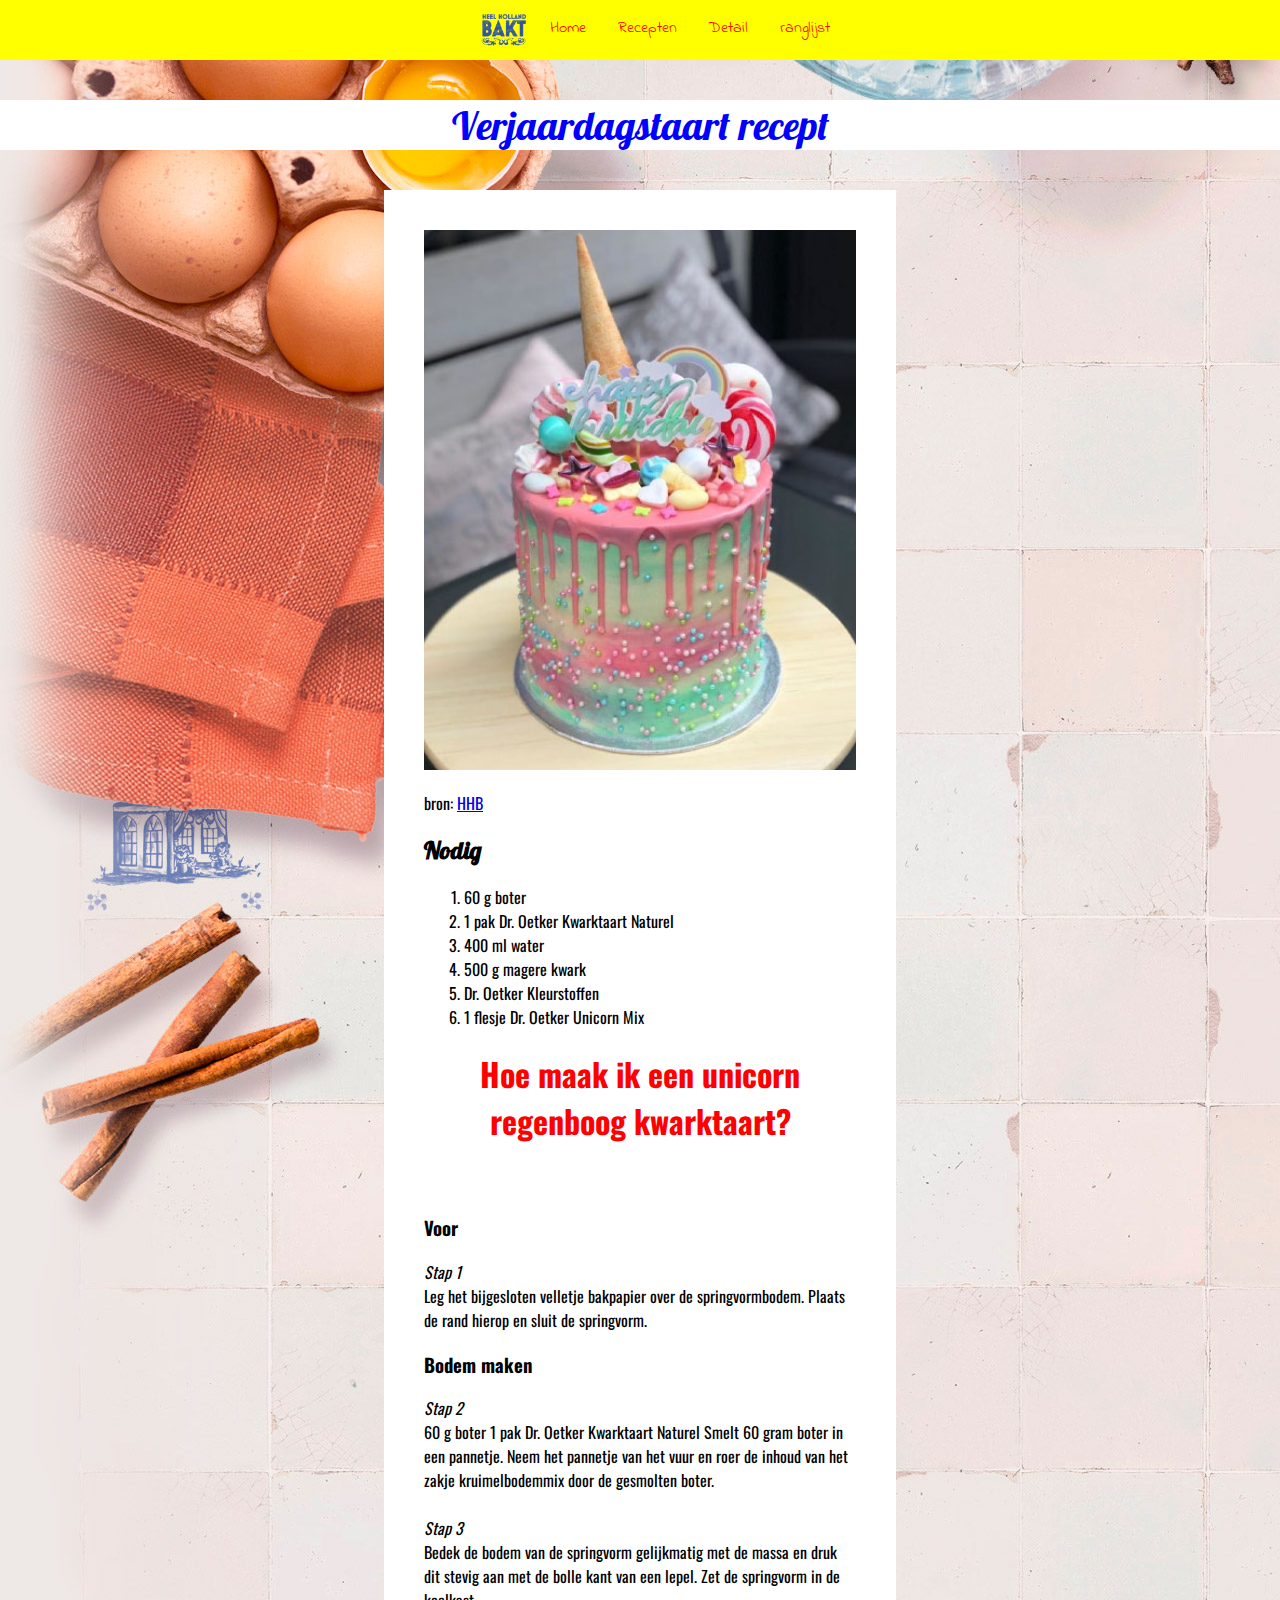
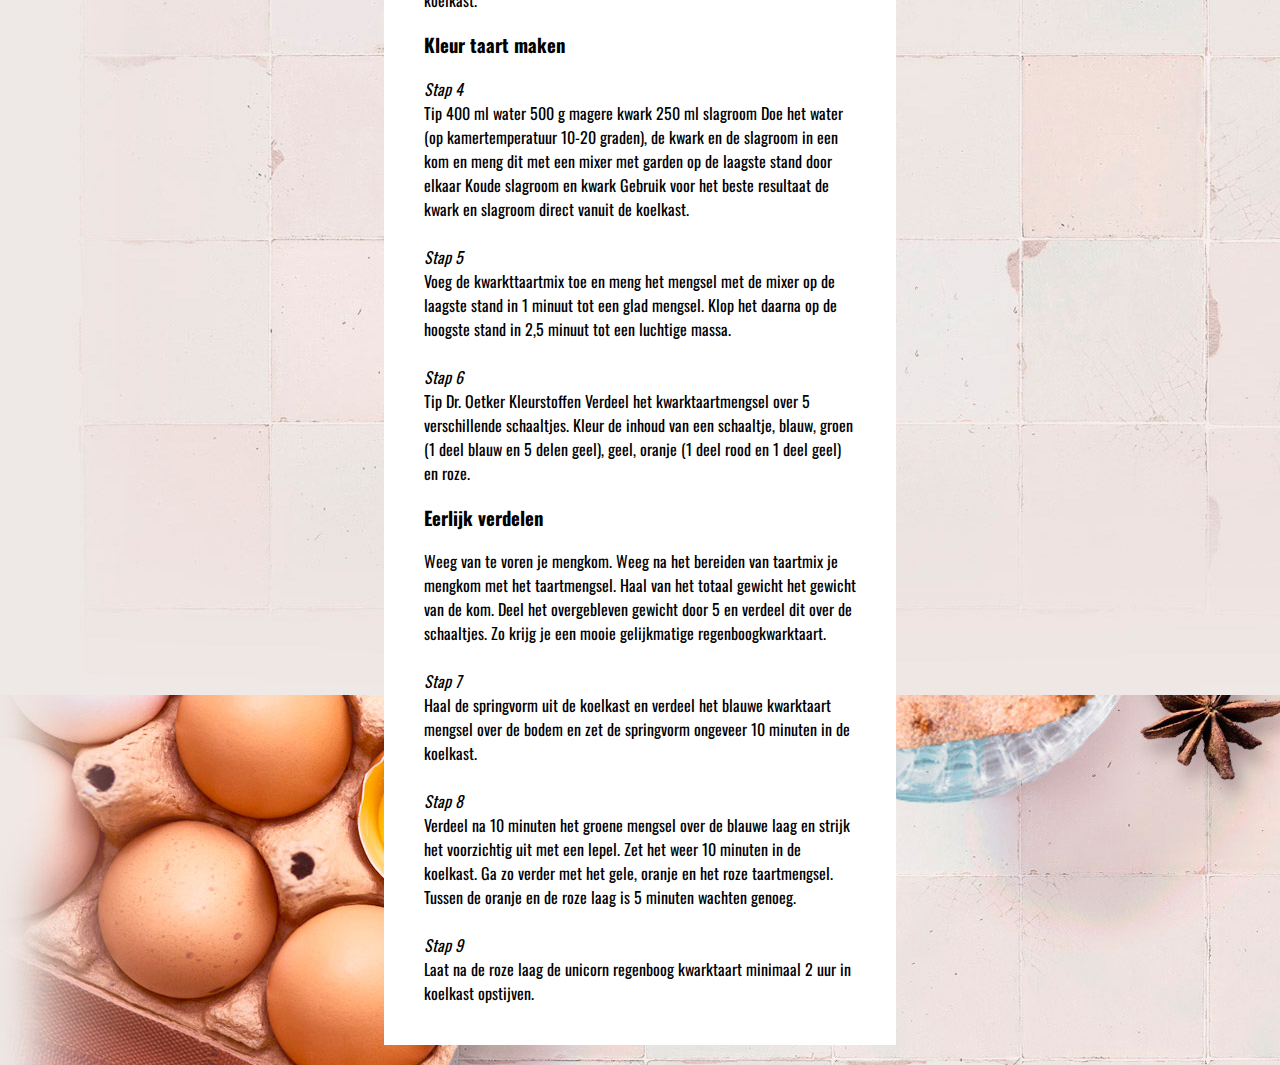
==== commit 89bc6236: "Add files via upload" ====
--- a/recepten.html
+++ b/recepten.html
@@ -11,19 +11,24 @@
     <link href="https://fonts.googleapis.com/css?family=Indie+Flower&display=swap" rel="stylesheet">
     <link href="https://fonts.googleapis.com/css?family=Oswald&display=swap" rel="stylesheet">
 
+
 </head>
 
 <body>
 
+    <header>
+        <nav>
+            <ul class="navigation">
+                <!-- menu -->
+                <img class="logoheader" src="images/hhblogo.png" height="60" alt="" />
 
-    <ul class="navigation">
-        <!-- menu -->
-        <img class="logoheader" src="images/hhblogo.png" height="60" alt="" />
-        <li><a href="index.html">Home</a></li>
-        <li><a href="workshop.html">Recepten</a></li>
-        <li><a href="recepten.html">Detail</a></li>
-        <li><a href="#">ranglijst</a></li>
-    </ul>
+                <li><a class="active" href="index.html">Home</a></li>
+                <li><a href="workshop.html">Recepten</a></li>
+                <li><a href="recepten.html">Detail</a></li>
+                <li><a href="#">ranglijst</a></li>
+            </ul>
+        </nav>
+    </header>
 
 
     <p class="titel"> Verjaardagstaart recept </p>
@@ -111,6 +116,9 @@
         Laat na de roze laag de unicorn regenboog kwarktaart minimaal 2 uur in koelkast opstijven.
 
 
-            </section>
+    </section>
 
-    </body>
+
+
+
+</body>
--- a/style.css
+++ b/style.css
@@ -1,10 +1,8 @@
 /*--------------------------------------- bovenkant pagina en opmaak */
 
-body
-
-/*:hover */
-    {
-    background-image: url("/Website/images/Achtergrondplaat.jpg");
+body {
+    background-image: url("/images/Achtergrondplaat.jpg");
+
     transform: rotate(720deg);
     /* source https://codepen.io/CodeXYZ/pen/xbdxyO */
     transition: all 2s ease-in-out;
@@ -28,15 +26,15 @@
 }
 
 /* titel hoofdpagina font kleuren */
-.red {
+#red {
     color: purple;
 }
 
-.white {
+#white {
     color: black;
 }
 
-.blue {
+#blue {
     color: blue;
     text-align: center;
 }
@@ -72,7 +70,7 @@
     margin-bottom: 70px;
 }
 
-.introductie {
+#introductie {
     text-align: center;
     font-size: 40px;
     color: blue;
@@ -96,7 +94,8 @@
 
 }
 
-.logoheader {
+
+#logoheader {
     align-self: flex-start;
 
 }
@@ -115,11 +114,6 @@
     transition: all 0.3s ease-in-out
 }
 
-.acitve {
-    color: red;
-}
-
-
 
 li a:hover {
     color: red;
@@ -132,9 +126,9 @@
 }
 
 
-/* ----------------- Taarten ---------------- */
-
-.flex-container-taarten {
+/* ----------------- Taarten en workshops container en foto hovers ---------------- */
+
+#flex-container-taarten {
     display: flex;
     /* voor het maken van een reponsive site */
     flex-wrap: wrap;
@@ -144,7 +138,7 @@
     margin-left: 50px;
 }
 
-.flex-container-taarten > section {
+#flex-container-taarten > section {
     /* opmaak van de section */
     background-color: #f1f1f1;
     width: 400px;
@@ -153,7 +147,7 @@
     text-align: center;
 }
 
-.flex-container-taarten img {
+#flex-container-taarten img {
     /* opmaak van de image */
     width: 400px;
     height: 500px;
@@ -164,6 +158,10 @@
 .taarten-container {
     position: relative;
     margin: 30px;
+}
+
+.taarten-container:not(.eerste-taart) {
+    border: solid red 2px;
 }
 
 .taarten-container .overlay {
@@ -187,7 +185,7 @@
 }
 
 .taarten-container .text {
-    /* text positie kleur, font en dat het op elke browser laad */
+    /* text positie kleur, */
     color: white;
     font-size: 20px;
     position: absolute;
@@ -239,6 +237,20 @@
     font-family: "Arial Black", Gadget, sans-serif;
 }
 
+.taartjs {
+  animation: turn-around 1s infinite;
+
+}
+
+@keyframes turn-around {
+    0% {
+        transform: rotate(0deg);
+    }
+    100% {
+        transform: rotate(360deg);
+    }
+}
+
 /* opmaak tekst artikels */
 
 .algemeen-section {
@@ -250,13 +262,8 @@
     margin-bottom: 20px;
 }
 
-h2 {
-    font-family: "Arial Black", Gadget, sans-serif;
-    /* fonts */
-}
-
-strong {
-    font-family: "Arial Black", Gadget, sans-serif;
+h2, strong {
+    font-family: 'Lobster', cursive;
 }
 
 
@@ -299,7 +306,7 @@
 
 /* tekstopmaak recepten pagina */
 
-.receptentekst {
+#receptentekst {
     width: 400px;
     text-align: center;
     background: rgba(255, 255, 255, 0.7);
@@ -308,7 +315,7 @@
     border-style: dotted;
 }
 
-.receptentekst:hover {
+#receptentekst:hover {
     color: hotpink;
     border-style: double;
 }
@@ -339,12 +346,7 @@
 
 /* Searchbar recepten */
 
-.show-search {
-    background: Green;
-}
-
-
-.zoeken {
+#zoeken {
     display: flex;
     justify-content: center;
     margin-top: 40px;
@@ -352,25 +354,25 @@
 
 }
 
-.zoek {
+#zoek {
     border-style: dotted;
     color: hotpink;
 }
 
-.zoekveld {
+#zoekveld {
     height: 40px;
     font-size: 20px;
     width: 400px;
 }
 
-.zoek:hover {
+#zoek:hover {
     border-style: dashed;
     color: crimson;
 }
 
 /* dropdown recepten */
 
-.receptendd {
+#receptendd {
     display: flex;
     justify-content: center;
     margin: 75px;
@@ -395,63 +397,112 @@
 /* formulier css */
 
 
-.form {
+#form {
     text-align: center;
     display: flex;
-    height: 600px;
+    height: 700px;
     background-color: hotpink;
-    justify-content: center;
     align-self: flex-start;
     box-shadow: 0.2em 0.2em;
     box-sizing: border-box;
-
-
-}
+}
+
+
+
+
 
 
 form {
     width: 2000px;
-    height: 500px;
+    height: 600px;
     margin: auto;
-
 }
 
 input {
     width: 40%;
     height: 2em;
-
-}
-
+}
+
+input {
+    width: 40%;
+    height: 2em;
+}
+
+
+
+label {
+    font-size: 20px;
+    display: inline-block;
+    width: 90px;
+    text-align: right;
+    font-weight: 500;
+}
+
+#formdiv {
+    margin: 10px;
+}
 
 legend {
     padding: 10px;
     display: flex;
     justify-content: center;
+    font-family: 'Lobster', cursive;
+
+
 }
 
 
 /* koptekst form */
-h3 {
+fieldset {
     font-size: 35px;
     text-align: center;
-}
-
-h3:hover {
-    font-family: 'Lobster', cursive;
-    font-size: 50px;
-}
+    border: none;
+}
+
 
 
 
 /* form button css */
 
-.formbutton {
+button {
     width: 10%;
     height: 3em;
     font-size: 13px;
     background: rgba(78, 255, 56);
     border-style: double;
-}
+    text-align: center;
+    position: relative;
+    margin-top: 30px;
+}
+
+#buttondiv {
+    width: 100px;
+    height: 100px;
+    background-image: linear-gradient(to right, red, orange, yellow, green, blue, indigo, violet);
+    transition: width 2s;
+    transition-timing-function: cubic-bezier(0, 1.43, .66, .93);
+}
+
+#buttondiv:hover {
+    width: 100%;
+}
+
+.overlaytwee {
+    opacity: 0;
+    transition: .5s ease-in-out;
+    color: white;
+    justify-content: center;
+}
+
+.overlaytwee .text {
+    padding: 20px;
+}
+
+#buttondiv:hover .overlaytwee {
+    /* overlay effect*/
+    opacity: 0.8;
+}
+
 
 /* media qeuries form */
 
@@ -475,7 +526,7 @@
     }
 
     .input {
-        width: 25%;
+        width: 40%;
     }
 }
 
@@ -484,3 +535,14 @@
         font-size: 30px;
     }
 }
+
+#label1 {
+    width: 40%;
+}
+
+ fieldset>p{
+   font-size: 25px;
+    margin-left: -1400px;
+    color: white;
+}
+
